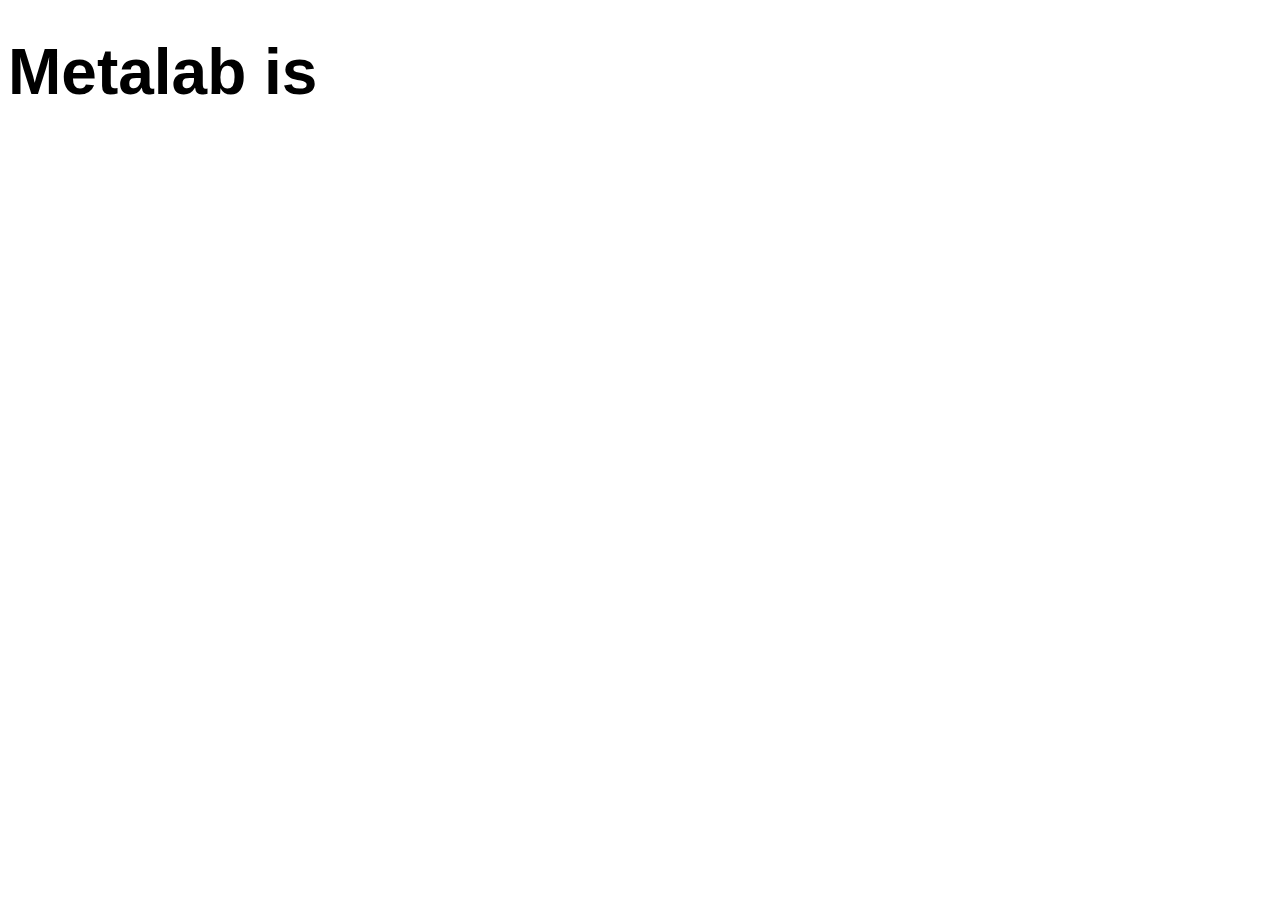
==== index.html @ 8a7ad34e "changed styles and added support for noscript" ====
<!DOCTYPE html>
<head>
  <link rel="stylesheet" type="text/css" href="style.css">
  <script type="text/javascript" src="script.js"></script>
</head>
<body>
  <div class="container">
    <h1>Metalab is</h1>
    <p id="open">open</p>
    <p id="closed">closed</p>
    <p id="down">down</p>
    <noscript><p id="nojavascript"><marquee>u no javascript</marquee></p>
    <iframe src="status.json"></iframe></noscript>
</body>
</html>
---- style.css ----
body {
  font-family: 'Open Sans', 'Helvetica Neue', 'Arial', sans-serif;
  font-size: 2em;
}

h1 {
  margin: 0;
  float: left;
  font-size: 2em;
  line-height: 2em;
}

p {
  padding: 0 20px;
  margin: 0 20px;
  border-radius: 6px;
  float:left;
  font-weight: bold;
  font-size: 2em;
  line-height: 2em;
  display: none;
}

#open {
  background-color: green;
  color: white;
}

#closed {
  background-color: darkred;
  color: white;
}

#down {
  background-color: darkblue;
  color: white;
}

#nojavascript {
  background-color: darkred;
  color: white;
  display: inline;
  width: 300px;
}
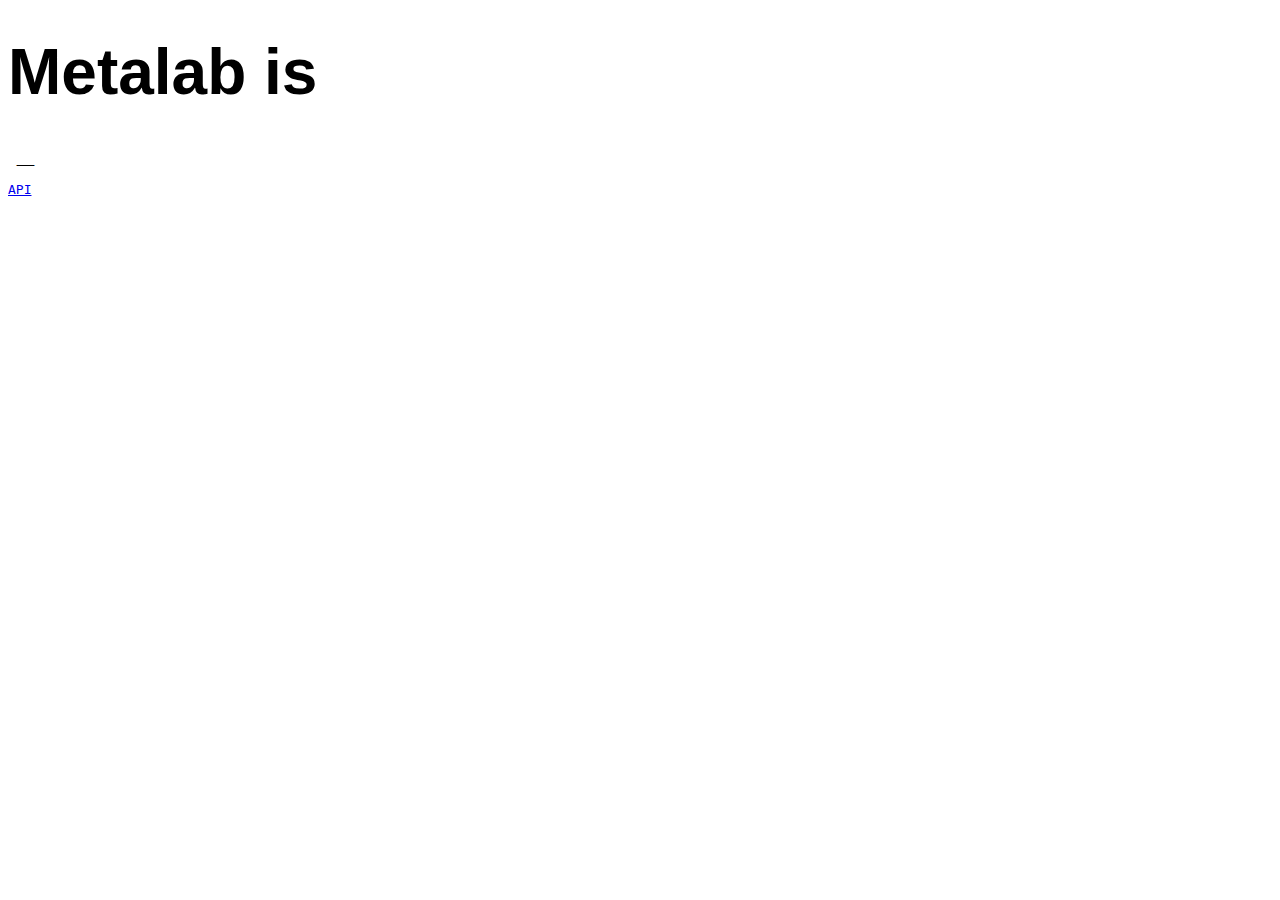
==== commit 35591f4b: "changed iframe/API link" ====
--- a/index.html
+++ b/index.html
@@ -1,15 +1,18 @@
 <!DOCTYPE html>
 <head>
   <link rel="stylesheet" type="text/css" href="style.css">
-  <script type="text/javascript" src="script.js"></script>
 </head>
 <body>
   <div class="container">
     <h1>Metalab is</h1>
-    <p id="open">open</p>
-    <p id="closed">closed</p>
-    <p id="down">down</p>
-    <noscript><p id="nojavascript"><marquee>u no javascript</marquee></p>
-    <iframe src="status.json"></iframe></noscript>
+    <p id="status" class="down">loading</p>
+    <noscript>
+      <p id="nojavascript"><marquee>u no javascript</marquee></p>
+    </noscript>
+  </div>
+  <pre class="small"><iframe src="status.json" scrolling="no"></iframe></pre>
+  <pre class="small"><a href="status.json">API</a></pre>
+
+  <script type="text/javascript" src="script.js"></script>
 </body>
 </html>
--- a/style.css
+++ b/style.css
@@ -1,12 +1,11 @@
 body {
   font-family: 'Open Sans', 'Helvetica Neue', 'Arial', sans-serif;
-  font-size: 2em;
 }
 
 h1 {
   margin: 0;
   float: left;
-  font-size: 2em;
+  font-size: 4em;
   line-height: 2em;
 }
 
@@ -16,24 +15,22 @@
   border-radius: 6px;
   float:left;
   font-weight: bold;
-  font-size: 2em;
+  font-size: 4em;
   line-height: 2em;
-  display: none;
 }
 
-#open {
-  background-color: green;
-  color: white;
+iframe {
+  border: none;
+  height: 30px;
+  overflow: hidden;
 }
 
-#closed {
-  background-color: darkred;
-  color: white;
+marquee {
+  display: block;
 }
 
-#down {
-  background-color: darkblue;
-  color: white;
+#status {
+  display: none;
 }
 
 #nojavascript {
@@ -41,4 +38,25 @@
   color: white;
   display: inline;
   width: 300px;
+  padding: 0;
+  line-height: 2em;
 }
+
+.open {
+  background-color: green;
+  color: white;
+}
+
+.closed {
+  background-color: darkred;
+  color: white;
+}
+
+.down {
+  background-color: #f9a825;
+  color: white;
+}
+
+.small {
+  clear: both;
+}
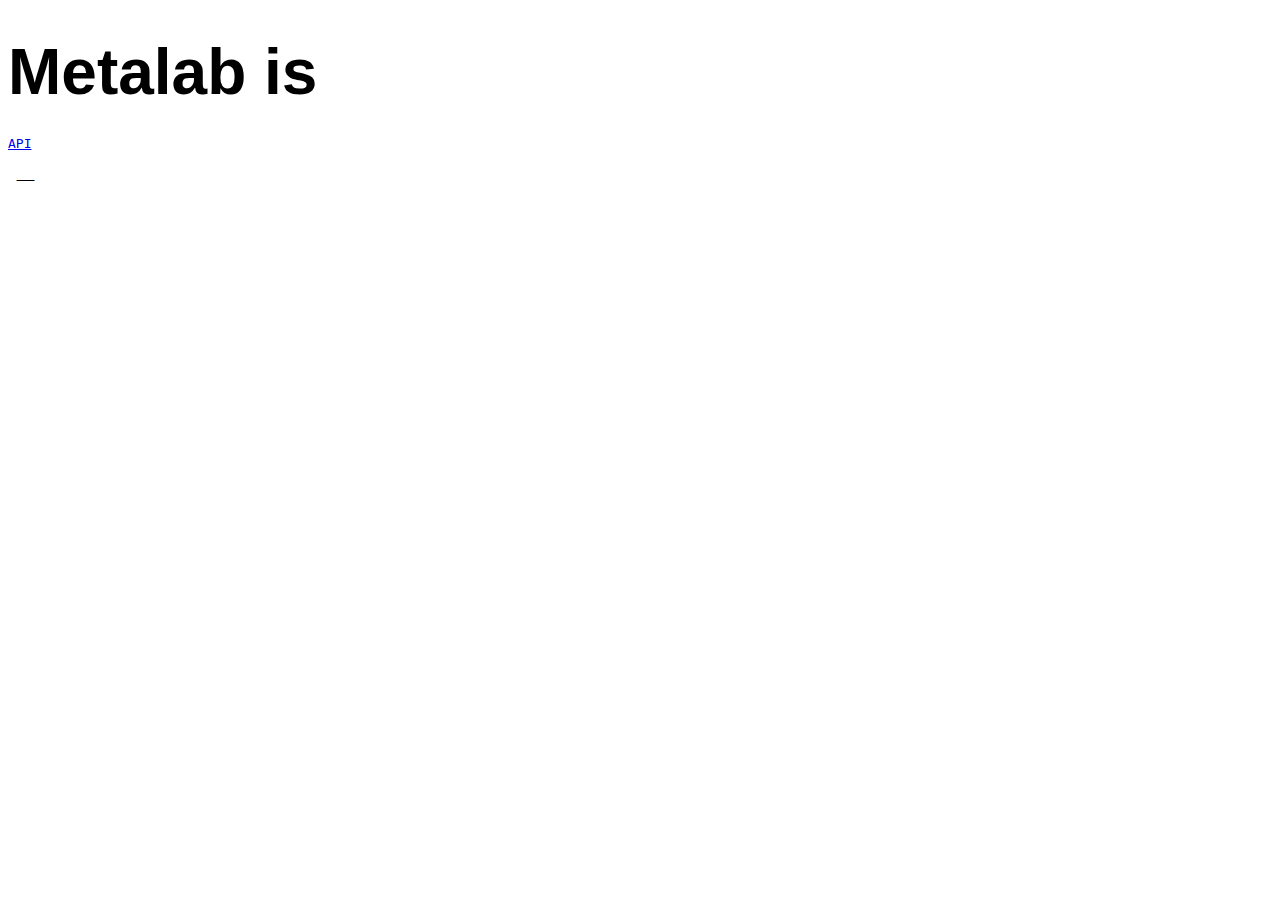
==== commit c12d5cc4: "!!" ====
--- a/index.html
+++ b/index.html
@@ -10,8 +10,8 @@
       <p id="nojavascript"><marquee>u no javascript</marquee></p>
     </noscript>
   </div>
+  <pre class="small"><a href="status.json">API</a></pre>
   <pre class="small"><iframe src="status.json" scrolling="no"></iframe></pre>
-  <pre class="small"><a href="status.json">API</a></pre>
 
   <script type="text/javascript" src="script.js"></script>
 </body>
--- a/style.css
+++ b/style.css
@@ -59,4 +59,5 @@
 
 .small {
   clear: both;
+  margin: 0;
 }
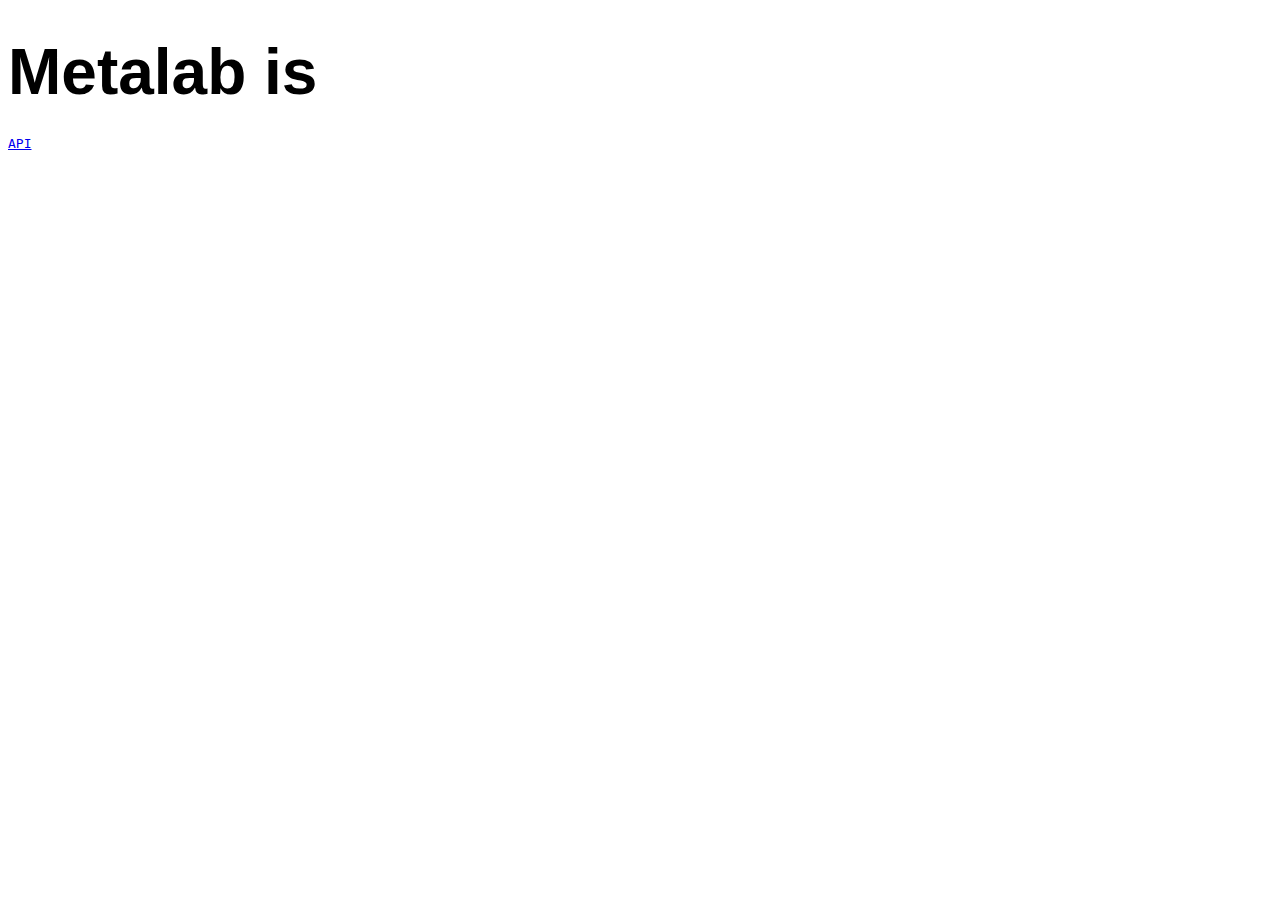
==== commit 8c5400ac: "no more iframe for everyone \o/" ====
--- a/index.html
+++ b/index.html
@@ -11,7 +11,9 @@
     </noscript>
   </div>
   <pre class="small"><a href="status.json">API</a></pre>
-  <pre class="small"><iframe src="status.json" scrolling="no"></iframe></pre>
+  <noscript>
+    <pre class="small"><iframe src="status.json" scrolling="no"></iframe></pre>
+  </noscript>
 
   <script type="text/javascript" src="script.js"></script>
 </body>
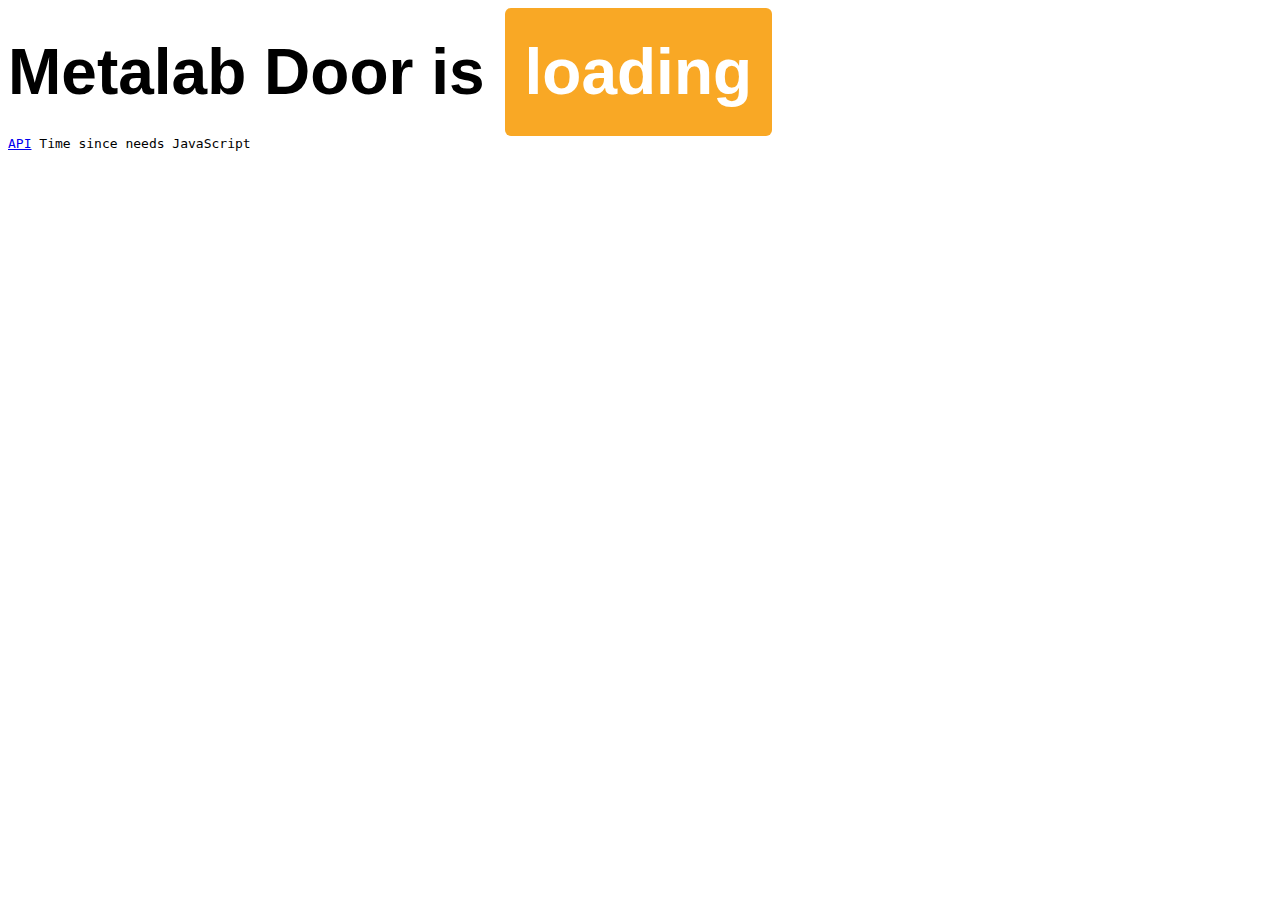
==== commit 651d89ed: "Added time working" ====
--- a/index.html
+++ b/index.html
@@ -4,13 +4,13 @@
 </head>
 <body>
   <div class="container">
-    <h1>Metalab is</h1>
+    <h1>Metalab Door is</h1>
     <p id="status" class="down">loading</p>
     <noscript>
       <p id="nojavascript"><marquee>u no javascript</marquee></p>
     </noscript>
   </div>
-  <pre class="small"><a href="status.json">API</a></pre>
+  <pre class="small"><a href="status.json">API</a> <a id="timesince-display">Time since needs JavaScript</a></pre>
   <noscript>
     <pre class="small"><iframe src="status.json" scrolling="no"></iframe></pre>
   </noscript>
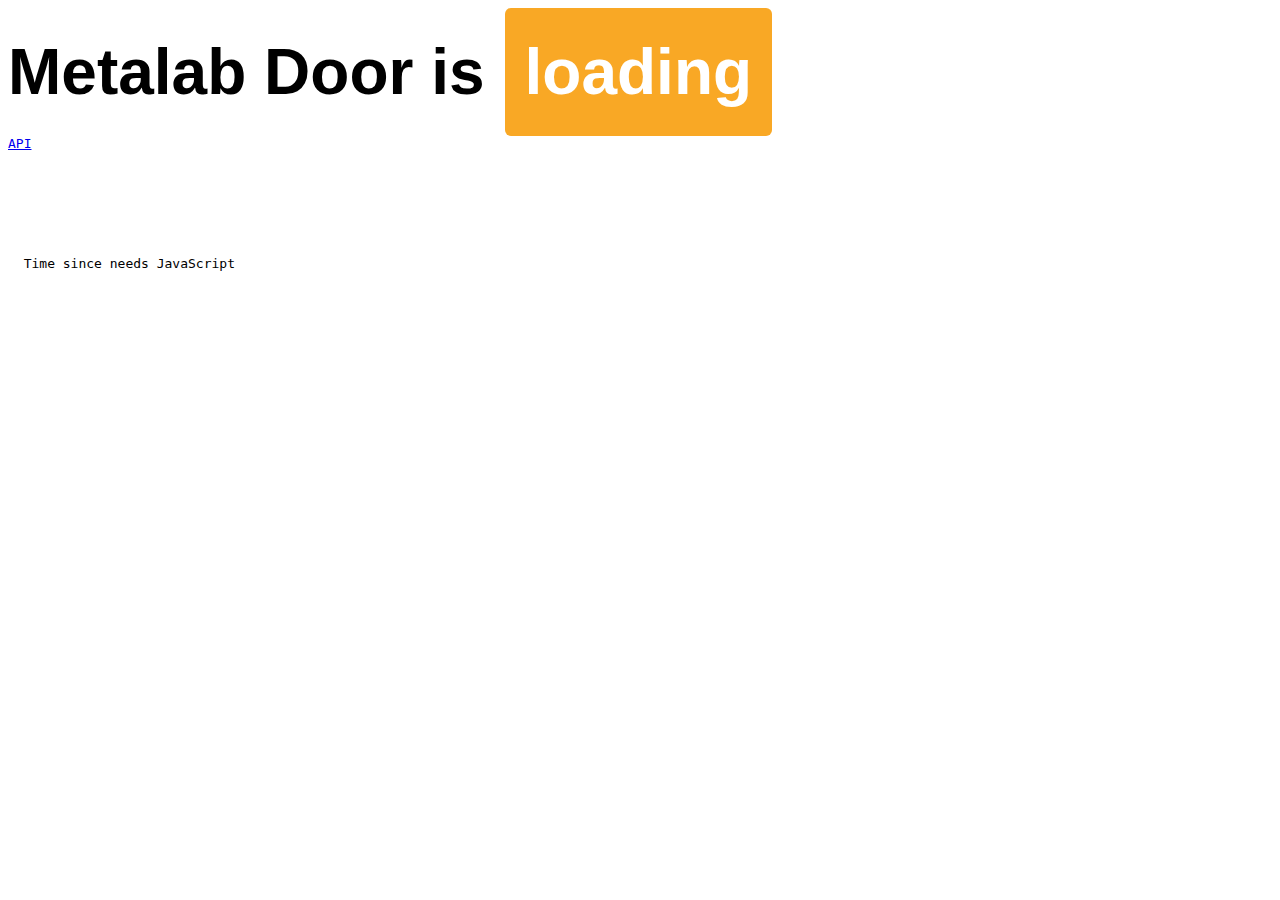
==== commit fcf37f28: "Merge pull request #2 from Metalab/master" ====
--- a/index.html
+++ b/index.html
@@ -10,7 +10,15 @@
       <p id="nojavascript"><marquee>u no javascript</marquee></p>
     </noscript>
   </div>
-  <pre class="small"><a href="status.json">API</a> <a id="timesince-display">Time since needs JavaScript</a></pre>
+  <pre class="small"><a href="status.json">API</a> 
+  
+  
+  
+  
+  
+  
+  
+  <a id="timesince-display">Time since needs JavaScript</a></pre>
   <noscript>
     <pre class="small"><iframe src="status.json" scrolling="no"></iframe></pre>
   </noscript>
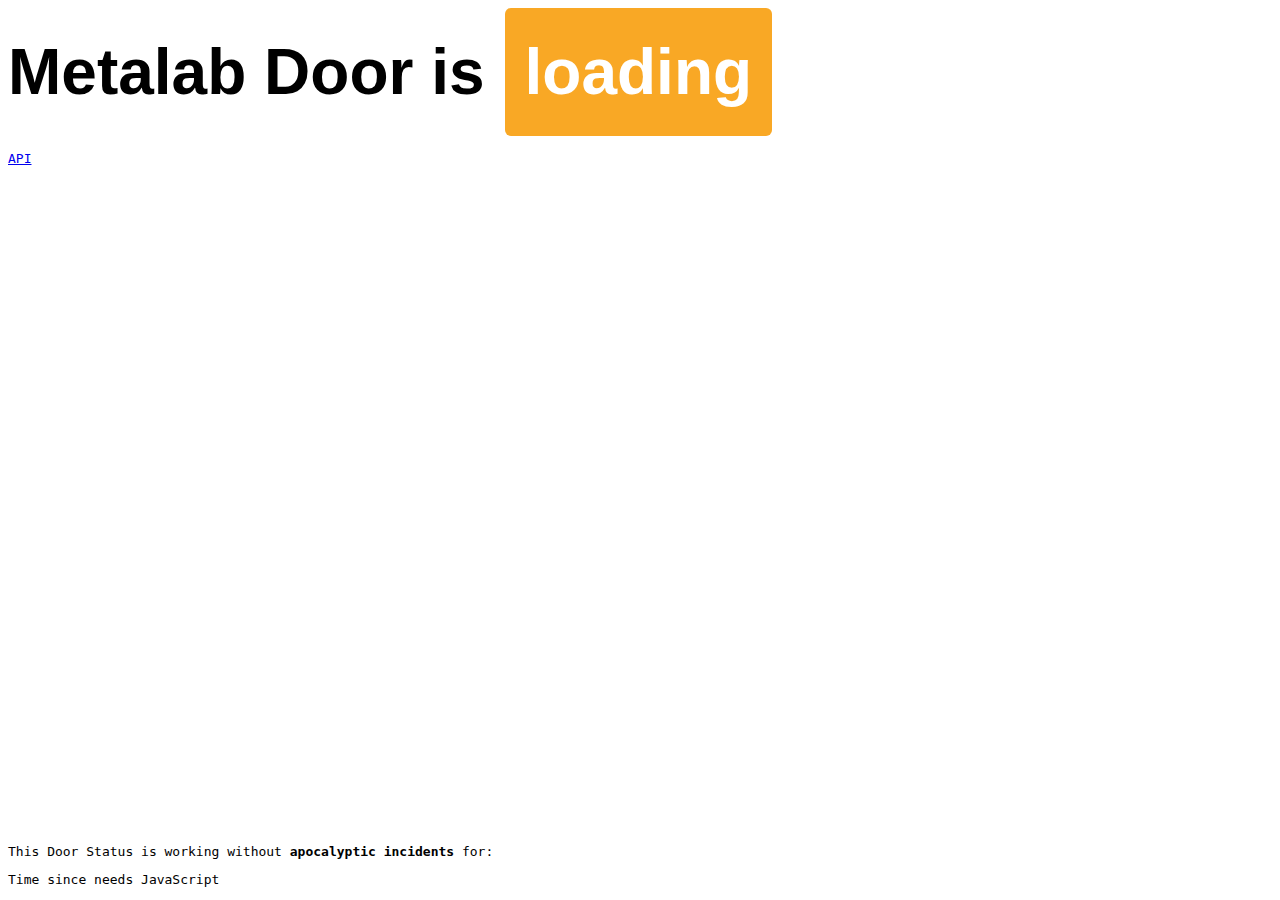
==== commit 7075d341: "." ====
--- a/index.html
+++ b/index.html
@@ -10,15 +10,13 @@
       <p id="nojavascript"><marquee>u no javascript</marquee></p>
     </noscript>
   </div>
-  <pre class="small"><a href="status.json">API</a> 
-  
-  
-  
-  
-  
-  
-  
-  <a id="timesince-display">Time since needs JavaScript</a></pre>
+  <pre class="small">
+    <pre class="small"><a href="status.json">API</a></pre>
+  </pre>
+  <footer>
+      <pre>This Door Status is working without <b>apocalyptic incidents</b> for:</pre>
+      <pre id="timesince-display">Time since needs JavaScript</pre>
+  </footer>
   <noscript>
     <pre class="small"><iframe src="status.json" scrolling="no"></iframe></pre>
   </noscript>
--- a/style.css
+++ b/style.css
@@ -60,4 +60,12 @@
 .small {
   clear: both;
   margin: 0;
+  padding: 0;
 }
+
+footer {
+  margin: 0;
+  padding: 0;
+  position: absolute;
+  bottom: 0;
+}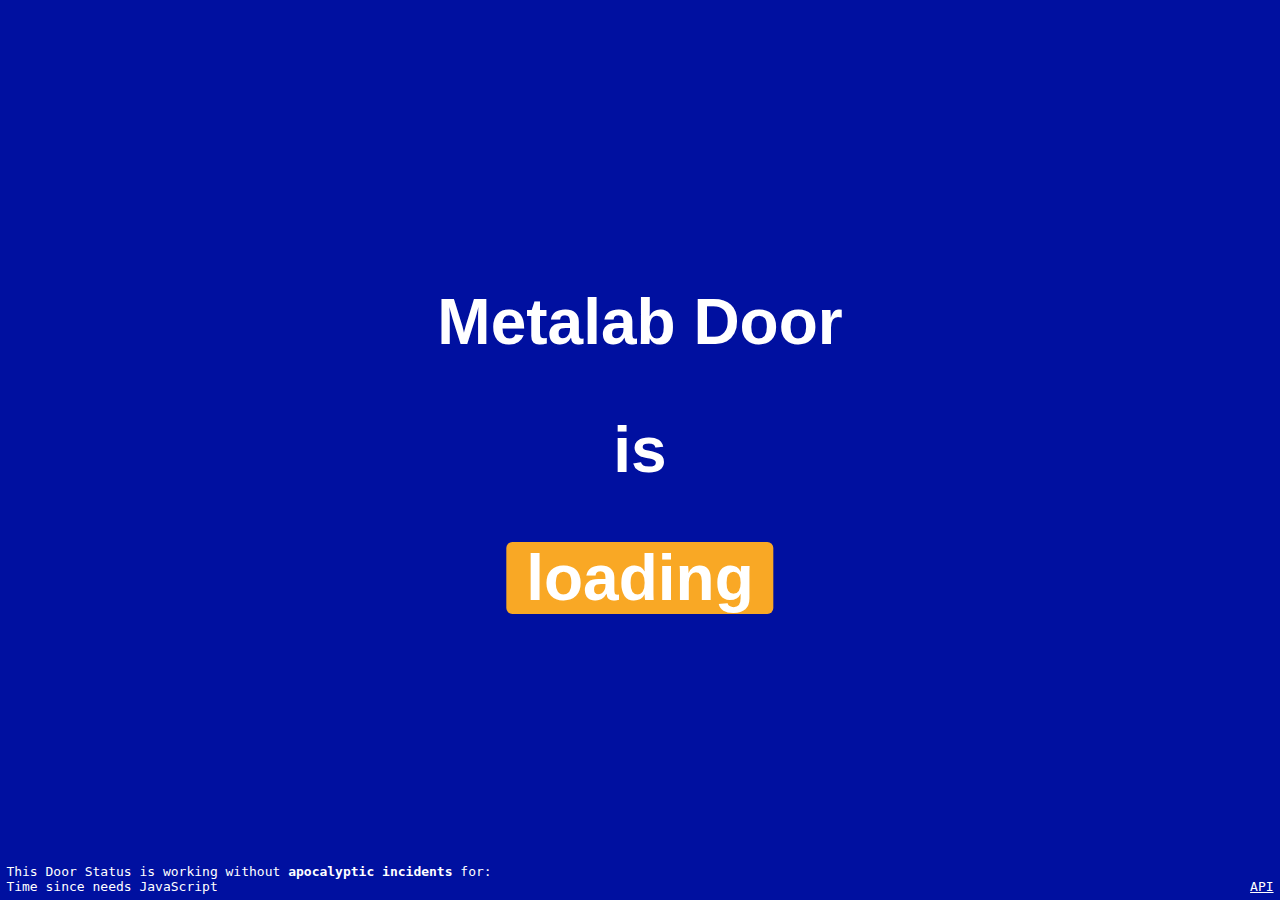
==== commit f4aa0bda: "Changed style of page" ====
--- a/index.html
+++ b/index.html
@@ -4,23 +4,24 @@
 </head>
 <body>
   <div class="container">
-    <h1>Metalab Door is</h1>
+    <h1>Metalab Door</h1>
+    <h1>is</h1>
     <p id="status" class="down">loading</p>
     <noscript>
       <p id="nojavascript"><marquee>u no javascript</marquee></p>
     </noscript>
+    <noscript>
+      <pre class="small"><iframe src="status.json" scrolling="no"></iframe></pre>
+    </noscript>
   </div>
-  <pre class="small">
-    <pre class="small"><a href="status.json">API</a></pre>
+
   </pre>
   <footer>
-      <pre>This Door Status is working without <b>apocalyptic incidents</b> for:</pre>
-      <pre id="timesince-display">Time since needs JavaScript</pre>
+      <pre class="left top">This Door Status is working without <b>apocalyptic incidents</b> for:</pre>
+      <pre class="left bottom" id="timesince-display">Time since needs JavaScript</pre>
+      
+      <pre class="small right bottom right-align"><a href="status.json" class="api-link">API</a></pre>
   </footer>
-  <noscript>
-    <pre class="small"><iframe src="status.json" scrolling="no"></iframe></pre>
-  </noscript>
-
   <script type="text/javascript" src="script.js"></script>
 </body>
 </html>
--- a/style.css
+++ b/style.css
@@ -1,22 +1,15 @@
 body {
   font-family: 'Open Sans', 'Helvetica Neue', 'Arial', sans-serif;
+  background: #0010a0;
+  margin: 0;
+  padding: 0;
 }
 
 h1 {
   margin: 0;
-  float: left;
   font-size: 4em;
   line-height: 2em;
-}
-
-p {
-  padding: 0 20px;
-  margin: 0 20px;
-  border-radius: 6px;
-  float:left;
-  font-weight: bold;
-  font-size: 4em;
-  line-height: 2em;
+  color: #fff;
 }
 
 iframe {
@@ -31,6 +24,12 @@
 
 #status {
   display: none;
+  padding: 0 20px;
+  margin: 0 20px;
+  border-radius: 6px;
+  font-weight: bold;
+  font-size: 4em;
+  line-height: 2em;
 }
 
 #nojavascript {
@@ -63,9 +62,64 @@
   padding: 0;
 }
 
+.container{
+  position: absolute;
+  top: 50%;
+  left: 50%;
+  transform: translate(-50%, -50%);
+  text-align: center;
+}
+
 footer {
+  display: grid;
+  color: #fff;
+  grid-template-columns: auto auto;
+  grid-template-rows: auto auto;
+  position: absolute;
+  bottom: 0;
+  padding: 0.5%;
+  width: 99%;
+}
+
+footer pre{
   margin: 0;
   padding: 0;
-  position: absolute;
-  bottom: 0;
+}
+
+footer .left{
+  grid-column: 1;
+  display: block;
+  height: 15px;
+}
+
+footer .right{
+  grid-column: 2;
+  display: block;
+  height: 15px;
+}
+
+footer .top{
+  grid-row: 1;
+  display: block;
+  height: 15px;
+}
+
+footer .bottom{
+  grid-row: 2;
+  display: block;
+  height: 15px;
+}
+
+.api-link{
+  color: #fff;
+}
+.api-link:hover{
+  color: #000;
+}
+.api-link:visited{
+  color: #fff;
+}
+
+.right-align{
+  text-align: right;
 }